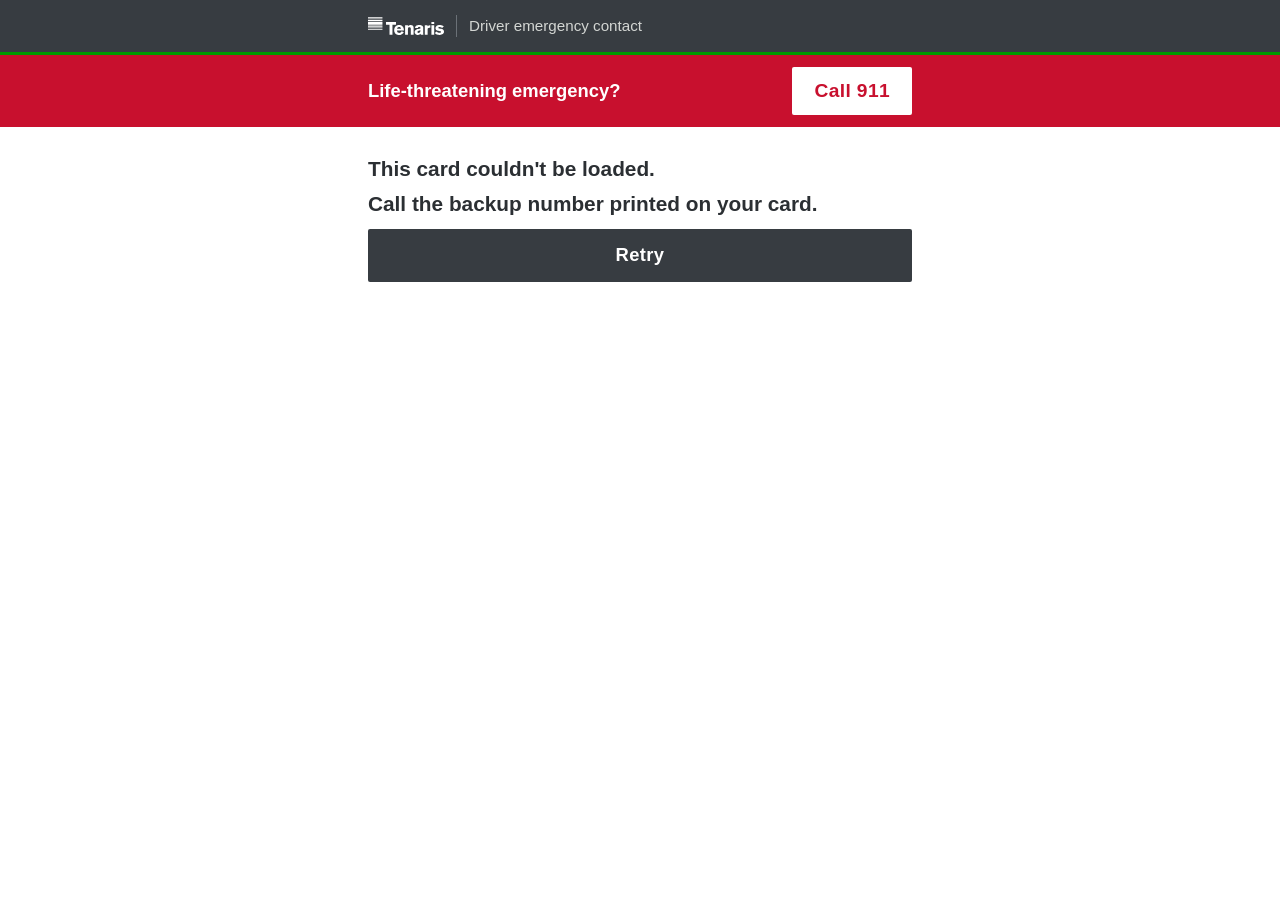
==== index.html @ 6ad7d10c "Print & QR generator, owner recovery code, supervisor-friendly dashboard Print & QR tab makes every " ====
<!doctype html>
<html lang="en">
<head>
  <meta charset="utf-8">
  <meta name="viewport" content="width=device-width, initial-scale=1">
  <!-- Only this site's own files may run or be fetched. No outside scripts, fonts or trackers. -->
  <meta http-equiv="Content-Security-Policy" content="default-src 'none'; script-src 'self'; style-src 'self'; connect-src 'self'; img-src 'self'; worker-src 'self'; base-uri 'none'; form-action 'none'">
  <meta name="referrer" content="no-referrer">
  <meta name="robots" content="noindex, nofollow">
  <meta name="color-scheme" content="light">
  <meta name="theme-color" content="#373c41">
  <title>Driver Emergency Contact</title>
  <link rel="stylesheet" href="style.css">
  <script src="crypto.js" defer></script>
  <script src="schedule.js" defer></script>
  <script src="app.js" defer></script>
</head>
<body>
  <header class="topbar">
    <div class="wrap topbar-inner">
      <img class="brand-logo" src="logo.svg" alt="Tenaris">
      <span class="product">Driver emergency contact</span>
    </div>
  </header>

  <!-- Always visible, even if everything else fails. -->
  <div class="alert-911">
    <div class="wrap alert-inner">
      <p>Life-threatening emergency?</p>
      <a class="btn btn-911" href="tel:911">Call 911</a>
    </div>
  </div>

  <main class="wrap">
    <p id="loading" class="status" role="status">Loading…</p>

    <section id="card" hidden>
      <p class="eyebrow">Emergency contact for</p>
      <h1 id="driver"></h1>

      <a id="text-all" class="btn btn-text">Text all contacts</a>
      <p class="hint">Then tap <strong>Send</strong>. The text comes from your phone, so they can call you back.</p>
      <a id="text-retry" class="small-link" hidden>Didn't get all of them? Try again</a>

      <h2 id="main-label" class="section">On shift now</h2>
      <div class="main-contact">
        <p id="main-name" class="main-name"></p>
        <p id="main-detail" class="detail"></p>
        <a id="call-main" class="btn btn-call">Call</a>
      </div>

      <div id="also-section">
        <h2 class="section">Also working now</h2>
        <ul id="also-list" class="rows"></ul>
      </div>

      <div id="off-section">
        <h2 id="off-heading" class="section">Off shift · still emergency contacts</h2>
        <ul id="off-list" class="rows"></ul>
      </div>

      <p id="tz-note" class="small muted" hidden></p>
      <p id="offline-note" class="note" hidden>Weak or no internet: showing the copy saved on this phone. Texts and calls still work with normal signal.</p>
    </section>

    <section id="error" hidden>
      <p class="error-text">This card couldn't be loaded.</p>
      <p class="error-text">Call the backup number printed on your card.</p>
      <button id="retry" class="btn btn-dark" type="button">Retry</button>
    </section>

    <noscript>
      <p class="error-text">This card couldn't be loaded. Call the backup number printed on your card.</p>
    </noscript>
  </main>
</body>
</html>
---- style.css ----
/* style.css — Tenaris look for the emergency page and the dashboard.
   Colours from tenaris.com: charcoal #373c41, green #009900, blue #023da5, grey neutrals.
   Tenaris's typeface is Frutiger (licensed), used here only if it's installed on the device. */

:root {
  --charcoal: #373c41;
  --charcoal-dark: #2b2f33;
  --green: #009900;
  --green-dark: #007a00;   /* white text on this passes contrast checks */
  --blue: #023da5;
  --red: #c8102e;          /* reserved for 911 and destructive actions */
  --amber: #ffa400;
  --text: #2b2f33;
  --muted: #666;
  --line: #d3d6d3;
  --line-dark: #babbba;
  --soft: #f5f5f5;
  --font: Frutiger, "Frutiger LT Std", FrutigerRoman, "Segoe UI", "Helvetica Neue", Arial, sans-serif;
  --font-bold-cn: "Frutiger LT Std Bold Cn", FrutigerBoldCn, "Avenir Next Condensed", "Arial Narrow", "Roboto Condensed", sans-serif-condensed, Arial, sans-serif;
}

* { box-sizing: border-box; }
[hidden] { display: none !important; }
html { -webkit-text-size-adjust: 100%; }
body { margin: 0; font: 17px/1.45 var(--font); color: var(--text); background: #fff; }
.wrap { max-width: 36rem; margin: 0 auto; padding: 0 1rem; }
main.wrap { padding-top: 1.25rem; padding-bottom: 2rem; }
.dash main.wrap { max-width: 46rem; padding-bottom: 6rem; }
.dash .wrap { max-width: 46rem; }

h1 { margin: .2rem 0 0; font: 700 2rem/1.15 var(--font-bold-cn); letter-spacing: .01em; overflow-wrap: anywhere; }
h3 { margin: 0 0 .25rem; font: 700 1.15rem/1.3 var(--font-bold-cn); }
p { margin: .5rem 0; }
.eyebrow { margin: 0; font: 700 .8rem/1.3 var(--font-bold-cn); text-transform: uppercase; letter-spacing: .08em; color: var(--muted); }
h2.section { margin: 2rem 0 .6rem; padding-top: .6rem; font: 700 .95rem/1.3 var(--font-bold-cn); text-transform: uppercase; letter-spacing: .07em; color: var(--charcoal); border-top: 1px solid var(--line); position: relative; }
h2.section::before { content: ""; position: absolute; top: -2px; left: 0; width: 2.5rem; height: 3px; background: var(--green); }
.small { font-size: .92rem; }
.muted { color: var(--muted); }
.status { margin-top: 2rem; color: var(--muted); }
code { font: .9em ui-monospace, Menlo, Consolas, monospace; }

/* ---- Top bar ---- */
.topbar { background: var(--charcoal); color: #fff; border-bottom: 3px solid var(--green); }
.topbar-inner { display: flex; align-items: center; gap: .75rem; min-height: 3.25rem; }
.brand-logo { display: block; height: 1.15rem; width: auto; }
.owner-flag { padding: .15rem .45rem; background: var(--amber); color: var(--charcoal-dark); font: 700 .75rem/1.2 var(--font-bold-cn); text-transform: uppercase; letter-spacing: .06em; }
.product { padding-left: .75rem; border-left: 1px solid #6b7177; color: #d3d6d3; font-size: .95rem; white-space: nowrap; overflow: hidden; text-overflow: ellipsis; min-width: 0; }
@media (max-width: 400px) { .product { font-size: .85rem; } }
.topbar-btn { margin-left: auto; padding: .4rem .8rem; border: 1px solid #8a9096; background: none; color: #fff; font: inherit; font-size: .9rem; cursor: pointer; }

/* ---- Buttons ---- */
.btn { display: block; width: 100%; margin-top: .75rem; padding: .85rem 1rem; border: 2px solid transparent; border-radius: 2px; font: 700 1.15rem/1.2 var(--font-bold-cn); letter-spacing: .02em; text-align: center; text-decoration: none; cursor: pointer; }
.btn:disabled { opacity: .45; cursor: not-allowed; }
.btn-text { margin-top: 1.25rem; padding: 1.15rem 1rem; font-size: 1.45rem; background: var(--green-dark); color: #fff; }
.btn-call { background: var(--blue); color: #fff; font-size: 1.3rem; }
.btn-outline { width: auto; flex: none; margin: 0; padding: .55rem 1.1rem; border-color: var(--charcoal); color: var(--charcoal); background: #fff; font-size: 1.05rem; }
.btn-911 { width: auto; flex: none; margin: 0; padding: .65rem 1.25rem; background: #fff; color: var(--red); font-size: 1.2rem; }
.btn-dark { background: var(--charcoal); color: #fff; }
.btn-primary { background: var(--green-dark); color: #fff; }
.btn-light { background: #fff; color: var(--charcoal); border-color: var(--line-dark); font-size: 1rem; }
.btn-danger { background: #fff; color: var(--red); border-color: var(--red); font-size: 1rem; }
.btn-small { width: auto; margin: 0; padding: .4rem .75rem; font-size: .95rem; }
.btn-row { display: flex; flex-wrap: wrap; gap: .5rem; margin-top: .75rem; }
.btn-row .btn { width: auto; flex: 1 1 10rem; margin: 0; }
.link-btn { padding: 0; margin-top: .75rem; border: 0; background: none; font: inherit; font-size: .92rem; color: var(--blue); text-decoration: underline; cursor: pointer; }

/* ---- Emergency page ---- */
.alert-911 { background: var(--red); color: #fff; }
.alert-inner { display: flex; align-items: center; justify-content: space-between; gap: 1rem; padding-top: .75rem; padding-bottom: .75rem; }
.alert-inner p { margin: 0; font: 700 1.15rem/1.25 var(--font-bold-cn); }
.hint { margin-top: .6rem; font-size: .95rem; color: var(--muted); }
.small-link { display: inline-block; margin-top: .25rem; font-size: .95rem; color: var(--blue); }
.main-contact { padding: 1rem; background: var(--soft); border-left: 4px solid var(--green); }
.main-name { margin: 0; font: 700 1.5rem/1.2 var(--font-bold-cn); overflow-wrap: anywhere; }
.detail { margin: .2rem 0 0; color: var(--muted); font-size: .95rem; }
.rows { list-style: none; margin: 0; padding: 0; }
.rows li { display: flex; flex-wrap: wrap; align-items: center; gap: .5rem .75rem; padding: .75rem 0; border-bottom: 1px solid var(--line); }
.rows li > div:first-child { flex: 1; min-width: 11rem; }
.rows strong { display: block; font-size: 1.05rem; overflow-wrap: anywhere; }
.rows span { display: block; color: var(--muted); font-size: .92rem; }
.rows span.badge { display: inline-block; color: #fff; }
.rows span.badge.changes { color: var(--charcoal-dark); }
.error-text { font: 700 1.3rem/1.3 var(--font-bold-cn); }
.note { margin-top: 1.5rem; padding: .75rem; background: var(--soft); border-left: 4px solid var(--amber); font-size: .95rem; }

/* ---- Forms (dashboard) ---- */
label { display: block; margin-top: .75rem; font-weight: 600; font-size: .95rem; }
input:not([type="radio"]):not([type="checkbox"]), textarea, select {
  display: block; width: 100%; margin-top: .25rem; padding: .6rem .7rem;
  font: inherit; color: var(--text); background: #fff; border: 1px solid var(--line-dark); border-radius: 2px;
}
input:focus, textarea:focus, select:focus { outline: 2px solid var(--blue); outline-offset: 0; border-color: var(--blue); }
input[readonly] { font: .85rem/1.4 ui-monospace, Menlo, Consolas, monospace; background: var(--soft); }
textarea { resize: vertical; }
fieldset { margin: 1rem 0 0; padding: .5rem 1rem 1rem; border: 1px solid var(--line); border-top: 3px solid var(--charcoal); border-radius: 0; }
fieldset .eyebrow { margin-top: 1rem; }
legend { padding: 0 .35rem; font: 700 1rem/1.3 var(--font-bold-cn); text-transform: uppercase; letter-spacing: .05em; }
.field-row { display: flex; flex-wrap: wrap; gap: 0 .75rem; }
.field-row > label { flex: 1 1 9rem; }
label.check { display: flex; align-items: center; gap: .5rem; font-weight: 400; }
label.check input { width: 1.2rem; height: 1.2rem; }
.chips { display: flex; flex-wrap: wrap; gap: .4rem; margin-top: .4rem; }
.chip { display: inline-flex; align-items: center; gap: .35rem; margin: 0; padding: .35rem .6rem; border: 1px solid var(--line-dark); font-weight: 400; cursor: pointer; }
.chip:has(input:checked) { border-color: var(--green-dark); background: #eaf6ea; }
details.minor { margin-top: 1.25rem; }
summary { cursor: pointer; font-weight: 600; color: var(--blue); }
.msg { font-weight: 600; }
.bad, .msg.bad { color: var(--red); }
.key { display: block; margin-top: .75rem; padding: .85rem; background: var(--soft); border-left: 4px solid var(--green); font: 1.2rem/1.4 ui-monospace, Menlo, Consolas, monospace; word-break: break-all; user-select: all; }
.steps { padding-left: 1.25rem; }
.steps li { margin-top: .4rem; }

/* ---- Dashboard ---- */
.panel { margin-top: 1rem; padding: 1.25rem; border: 1px solid var(--line); border-top: 3px solid var(--charcoal); }
.panel.narrow { max-width: 30rem; margin: 1rem auto 0; }
.status-panel { padding: 1rem; border: 1px solid var(--line); border-top: 3px solid var(--charcoal); }
.status-line { display: flex; align-items: center; gap: .6rem; flex-wrap: wrap; }
.badge { display: inline-block; padding: .2rem .55rem; font: 700 .8rem/1.3 var(--font-bold-cn); text-transform: uppercase; letter-spacing: .07em; color: #fff; background: var(--muted); }
.badge.live { background: var(--green-dark); }
.badge.changes { background: var(--amber); color: var(--charcoal-dark); }
.badge.updating { background: var(--blue); }
.badge.problem { background: var(--red); }
.badge.small { display: inline-block; margin-top: .25rem; font-size: .72rem; }
.changes { margin-top: .75rem; padding: .75rem 1rem; background: #fff8eb; border-left: 4px solid var(--amber); }
.changes ul { margin: 0; padding-left: 1.1rem; }
.now { margin-top: 1rem; padding-top: .75rem; border-top: 1px solid var(--line); }
.now-main { margin: .25rem 0 0; font-weight: 700; }
.tabs { display: flex; gap: 0; margin: 1.25rem 0 0; overflow-x: auto; border-bottom: 1px solid var(--line); }
.tabs button { flex: none; padding: .7rem .6rem; border: 0; border-bottom: 3px solid transparent; background: none; font: 700 .9rem/1.2 var(--font-bold-cn); text-transform: uppercase; letter-spacing: .06em; color: var(--muted); cursor: pointer; }
.tabs button.active { color: var(--charcoal); border-bottom-color: var(--green); }
[data-panel] { padding-top: .5rem; }
.rows .actions { display: flex; flex-wrap: wrap; gap: .4rem; }
.card-previews { display: grid; grid-template-columns: repeat(auto-fit, minmax(14rem, 1fr)); gap: .9rem; margin: 1rem 0 .25rem; }
.card-previews figure { margin: 0; }
.card-preview canvas { display: block; width: 100%; height: auto; filter: drop-shadow(0 1px 3px rgba(0, 0, 0, .28)); }
figcaption { margin-top: .4rem; font-size: .85rem; color: var(--muted); }
.preview { margin: .5rem 0 0; padding-left: 1.25rem; }
.preview li { margin-top: .25rem; }
.history { list-style: none; margin: 0; padding: 0; }
.history > li { padding: .75rem 0; border-bottom: 1px solid var(--line); }
.history ul { margin: .25rem 0 0; padding-left: 1.1rem; }
.help ul { padding-left: 1.1rem; }
.help li { margin-top: .4rem; }
.publish-bar { position: fixed; left: 0; right: 0; bottom: 0; background: var(--charcoal); color: #fff; border-top: 3px solid var(--amber); }
.publish-bar-inner { display: flex; align-items: center; justify-content: space-between; gap: 1rem; padding-top: .6rem; padding-bottom: .6rem; }
.publish-bar .btn { width: auto; margin: 0; padding: .55rem 1.4rem; }
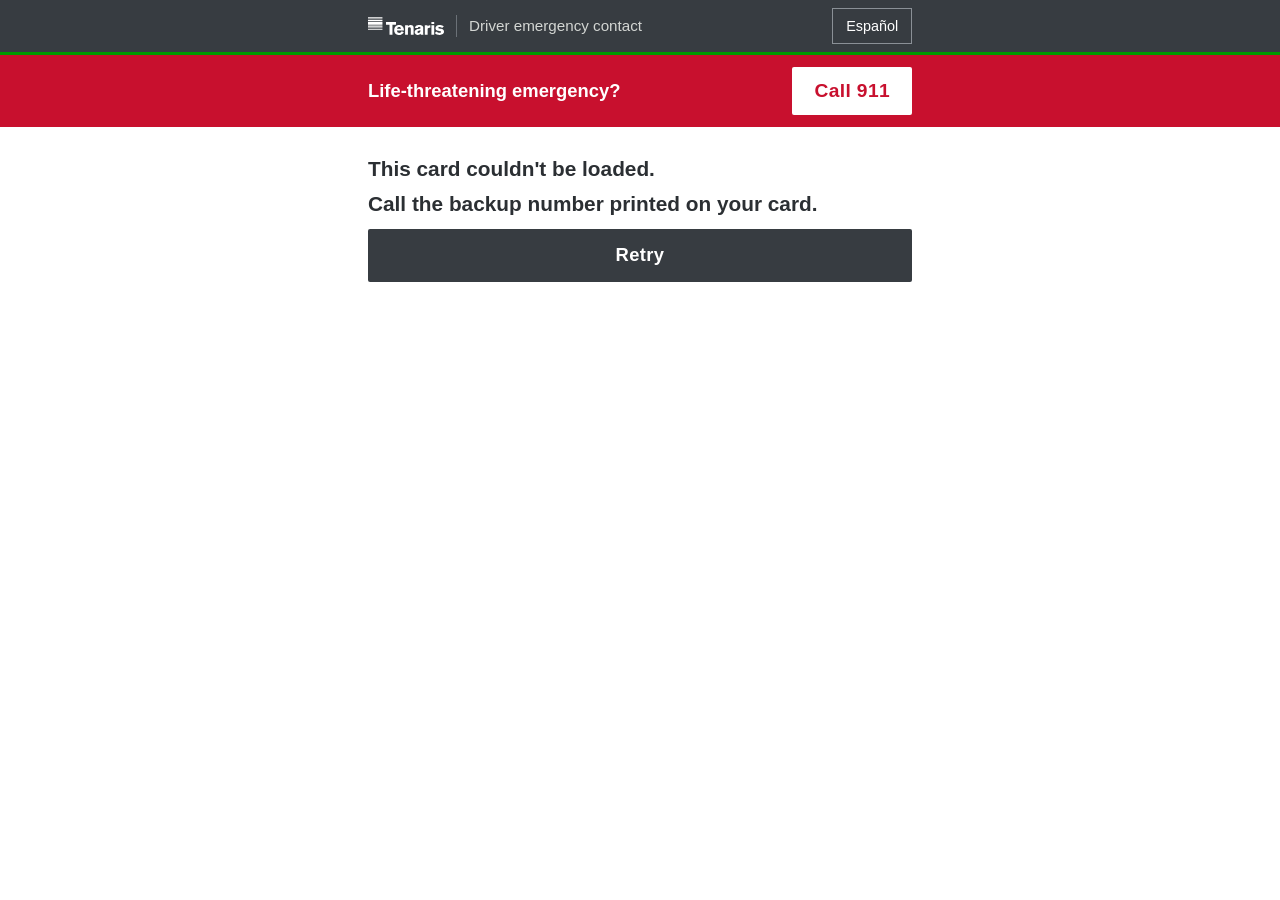
==== commit 0394b274: "Spanish option for everything families see The emergency page switches between English and Spanish (" ====
--- a/index.html
+++ b/index.html
@@ -19,15 +19,16 @@
   <header class="topbar">
     <div class="wrap topbar-inner">
       <img class="brand-logo" src="logo.svg" alt="Tenaris">
-      <span class="product">Driver emergency contact</span>
+      <span id="t-product" class="product">Driver emergency contact</span>
+      <button id="lang" class="topbar-btn" type="button" lang="es">Español</button>
     </div>
   </header>
 
   <!-- Always visible, even if everything else fails. -->
   <div class="alert-911">
     <div class="wrap alert-inner">
-      <p>Life-threatening emergency?</p>
-      <a class="btn btn-911" href="tel:911">Call 911</a>
+      <p id="t-911">Life-threatening emergency?</p>
+      <a id="t-call911" class="btn btn-911" href="tel:911">Call 911</a>
     </div>
   </div>
 
@@ -35,11 +36,11 @@
     <p id="loading" class="status" role="status">Loading…</p>
 
     <section id="card" hidden>
-      <p class="eyebrow">Emergency contact for</p>
+      <p id="t-for" class="eyebrow">Emergency contact for</p>
       <h1 id="driver"></h1>
 
       <a id="text-all" class="btn btn-text">Text all contacts</a>
-      <p class="hint">Then tap <strong>Send</strong>. The text comes from your phone, so they can call you back.</p>
+      <p id="hint" class="hint">Then tap <strong>Send</strong>. The text comes from your phone, so they can call you back.</p>
       <a id="text-retry" class="small-link" hidden>Didn't get all of them? Try again</a>
 
       <h2 id="main-label" class="section">On shift now</h2>
@@ -50,7 +51,7 @@
       </div>
 
       <div id="also-section">
-        <h2 class="section">Also working now</h2>
+        <h2 id="t-also" class="section">Also working now</h2>
         <ul id="also-list" class="rows"></ul>
       </div>
 
@@ -64,13 +65,14 @@
     </section>
 
     <section id="error" hidden>
-      <p class="error-text">This card couldn't be loaded.</p>
-      <p class="error-text">Call the backup number printed on your card.</p>
+      <p id="t-error1" class="error-text">This card couldn't be loaded.</p>
+      <p id="t-error2" class="error-text">Call the backup number printed on your card.</p>
       <button id="retry" class="btn btn-dark" type="button">Retry</button>
     </section>
 
     <noscript>
       <p class="error-text">This card couldn't be loaded. Call the backup number printed on your card.</p>
+      <p class="error-text" lang="es">No se pudo cargar esta tarjeta. Llame al número de respaldo impreso en su tarjeta.</p>
     </noscript>
   </main>
 </body>
--- a/style.css
+++ b/style.css
@@ -67,7 +67,7 @@
 /* ---- Emergency page ---- */
 .alert-911 { background: var(--red); color: #fff; }
 .alert-inner { display: flex; align-items: center; justify-content: space-between; gap: 1rem; padding-top: .75rem; padding-bottom: .75rem; }
-.alert-inner p { margin: 0; font: 700 1.15rem/1.25 var(--font-bold-cn); }
+.alert-inner p { flex: 1; min-width: 0; margin: 0; font: 700 1.15rem/1.25 var(--font-bold-cn); }
 .hint { margin-top: .6rem; font-size: .95rem; color: var(--muted); }
 .small-link { display: inline-block; margin-top: .25rem; font-size: .95rem; color: var(--blue); }
 .main-contact { padding: 1rem; background: var(--soft); border-left: 4px solid var(--green); }
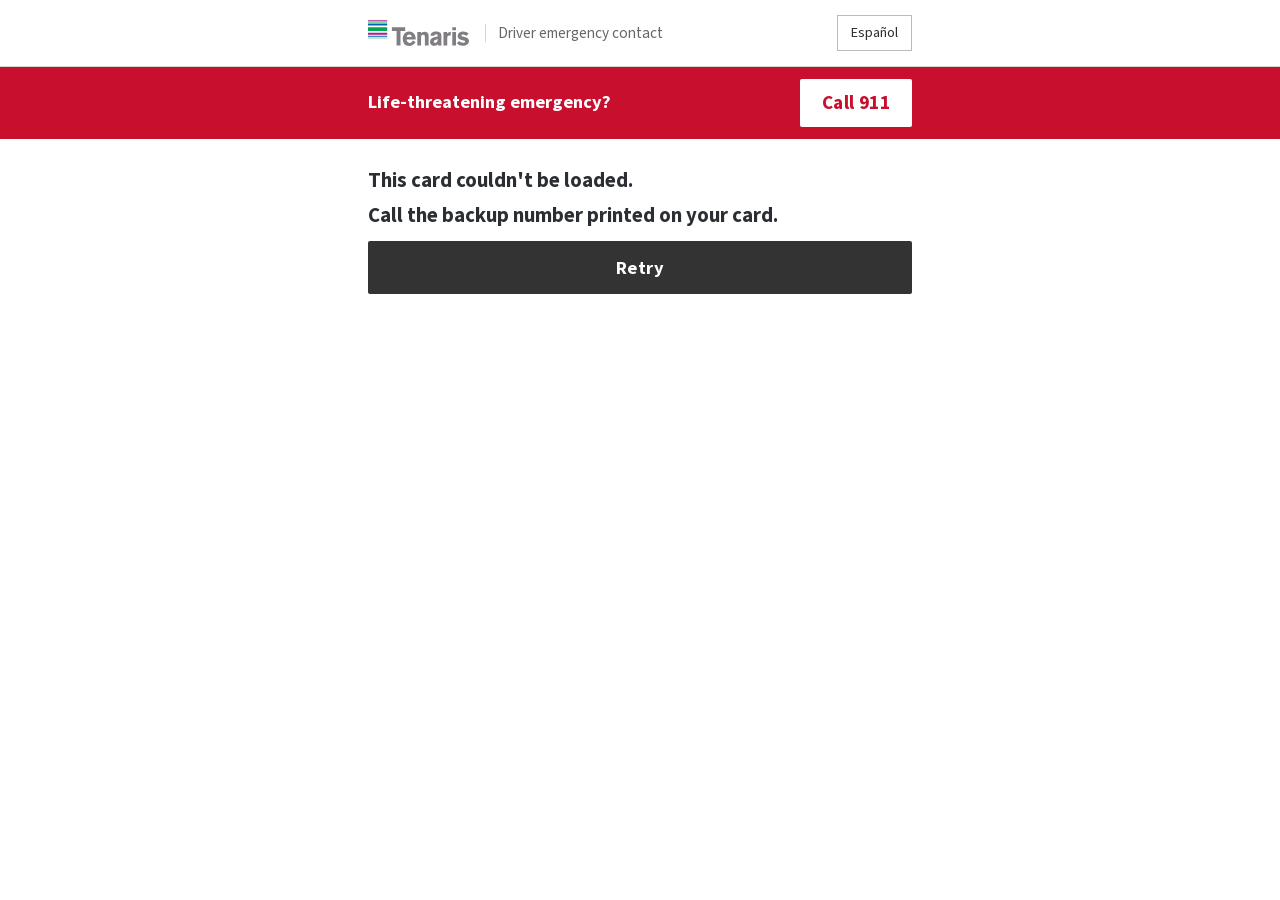
==== commit fa30a33c: "Follow the Tenaris brand guidelines: official signature artwork, colour logos, clear space and minim" ====
--- a/index.html
+++ b/index.html
@@ -4,12 +4,16 @@
   <meta charset="utf-8">
   <meta name="viewport" content="width=device-width, initial-scale=1">
   <!-- Only this site's own files may run or be fetched. No outside scripts, fonts or trackers. -->
-  <meta http-equiv="Content-Security-Policy" content="default-src 'none'; script-src 'self'; style-src 'self'; connect-src 'self'; img-src 'self'; worker-src 'self'; base-uri 'none'; form-action 'none'">
+  <meta http-equiv="Content-Security-Policy" content="default-src 'none'; script-src 'self'; style-src 'self'; connect-src 'self'; font-src 'self'; img-src 'self'; worker-src 'self'; manifest-src 'self'; base-uri 'none'; form-action 'none'">
   <meta name="referrer" content="no-referrer">
   <meta name="robots" content="noindex, nofollow">
   <meta name="color-scheme" content="light">
-  <meta name="theme-color" content="#373c41">
+  <meta name="theme-color" content="#ffffff">
   <title>Driver Emergency Contact</title>
+  <link rel="manifest" href="manifest.json">
+  <link rel="icon" href="icon-192.png">
+  <link rel="apple-touch-icon" href="apple-touch-icon.png">
+  <meta name="apple-mobile-web-app-title" content="Emergency">
   <link rel="stylesheet" href="style.css">
   <script src="crypto.js" defer></script>
   <script src="schedule.js" defer></script>
@@ -39,15 +43,17 @@
       <p id="t-for" class="eyebrow">Emergency contact for</p>
       <h1 id="driver"></h1>
 
-      <a id="text-all" class="btn btn-text">Text all contacts</a>
-      <p id="hint" class="hint">Then tap <strong>Send</strong>. The text comes from your phone, so they can call you back.</p>
-      <a id="text-retry" class="small-link" hidden>Didn't get all of them? Try again</a>
+      <a id="text-all" class="btn btn-text">Text All Yard Supervisors (Preferred)</a>
+      <!-- Empty placeholders: an older cached app.js may still look for these for a few minutes after an update. -->
+      <p id="hint" class="retired" hidden></p>
+      <a id="text-retry" class="retired" hidden></a>
 
-      <h2 id="main-label" class="section">On shift now</h2>
+      <h2 id="main-label" class="section">Primary call</h2>
       <div class="main-contact">
         <p id="main-name" class="main-name"></p>
         <p id="main-detail" class="detail"></p>
         <a id="call-main" class="btn btn-call">Call</a>
+        <a id="whatsapp" class="btn btn-whatsapp" target="_blank" rel="noopener noreferrer" hidden>WhatsApp</a>
       </div>
 
       <div id="also-section">
@@ -56,12 +62,27 @@
       </div>
 
       <div id="off-section">
-        <h2 id="off-heading" class="section">Off shift · still emergency contacts</h2>
+        <h2 id="off-heading" class="section">Not scheduled · still emergency contacts</h2>
         <ul id="off-list" class="rows"></ul>
+      </div>
+
+      <div id="yard-section" hidden>
+        <h2 id="t-yard" class="section">Yard</h2>
+        <div class="yard-row">
+          <p id="yard-address"></p>
+          <a id="directions" class="btn btn-outline" target="_blank" rel="noopener noreferrer">Directions</a>
+        </div>
       </div>
 
       <p id="tz-note" class="small muted" hidden></p>
       <p id="offline-note" class="note" hidden>Weak or no internet: showing the copy saved on this phone. Texts and calls still work with normal signal.</p>
+
+      <!-- Small extras at the very bottom, so they never get in the way of calling. -->
+      <div id="keep" class="keep" hidden>
+        <button id="save-contacts" class="link-btn" type="button">Save numbers to Contacts</button>
+        <button id="add-home" class="link-btn" type="button">Add to home screen</button>
+        <p id="home-how" class="small muted" hidden></p>
+      </div>
     </section>
 
     <section id="error" hidden>
--- a/style.css
+++ b/style.css
@@ -1,26 +1,35 @@
-/* style.css — Tenaris look for the emergency page and the dashboard.
-   Colours from tenaris.com: charcoal #373c41, green #009900, blue #023da5, grey neutrals.
-   Tenaris's typeface is Frutiger (licensed), used here only if it's installed on the device. */
+/* style.css — Tenaris look for the emergency page and the dashboard, following the
+   Tenaris Brandmark Basic Guidelines:
+   - Colours: the guide's on-screen values for Tenaris Green #009900, Tenaris Blue #000099 and
+     Tenaris Gray #666666 (a darker green is used where small white text needs more contrast).
+     Red is kept only for 911 and amber only for dashboard warnings.
+   - Signature: the official full-colour artwork (logo.svg) on white, at least 80% of the
+     Multibar's height of clear space all round.
+   - Type: Frutiger, the Tenaris typeface, where it's installed; otherwise Source Sans 3, a free
+     typeface of the same humanist style, served with the site so every phone looks the same. */
+
+@font-face { font-family: "Source Sans 3"; font-weight: 400; font-style: normal; font-display: swap; src: url(source-sans-3-regular.woff2) format("woff2"); }
+@font-face { font-family: "Source Sans 3"; font-weight: 700; font-style: normal; font-display: swap; src: url(source-sans-3-bold.woff2) format("woff2"); }
 
 :root {
-  --charcoal: #373c41;
+  --charcoal: #333333;     /* dark neutral for outlines and dark buttons */
   --charcoal-dark: #2b2f33;
   --green: #009900;
   --green-dark: #007a00;   /* white text on this passes contrast checks */
-  --blue: #023da5;
+  --blue: #000099;         /* Tenaris Blue */
+  --gray: #666666;         /* Tenaris Gray */
   --red: #c8102e;          /* reserved for 911 and destructive actions */
   --amber: #ffa400;
   --text: #2b2f33;
-  --muted: #666;
+  --muted: #666666;
   --line: #d3d6d3;
   --line-dark: #babbba;
   --soft: #f5f5f5;
-  --font: Frutiger, "Frutiger LT Std", FrutigerRoman, "Segoe UI", "Helvetica Neue", Arial, sans-serif;
-  --font-bold-cn: "Frutiger LT Std Bold Cn", FrutigerBoldCn, "Avenir Next Condensed", "Arial Narrow", "Roboto Condensed", sans-serif-condensed, Arial, sans-serif;
+  --font: Frutiger, "Frutiger LT Std", FrutigerRoman, "Source Sans 3", "Segoe UI", "Helvetica Neue", Arial, sans-serif;
 }
 
 * { box-sizing: border-box; }
-[hidden] { display: none !important; }
+[hidden], .retired { display: none !important; }
 html { -webkit-text-size-adjust: 100%; }
 body { margin: 0; font: 17px/1.45 var(--font); color: var(--text); background: #fff; }
 .wrap { max-width: 36rem; margin: 0 auto; padding: 0 1rem; }
@@ -28,11 +37,11 @@
 .dash main.wrap { max-width: 46rem; padding-bottom: 6rem; }
 .dash .wrap { max-width: 46rem; }
 
-h1 { margin: .2rem 0 0; font: 700 2rem/1.15 var(--font-bold-cn); letter-spacing: .01em; overflow-wrap: anywhere; }
-h3 { margin: 0 0 .25rem; font: 700 1.15rem/1.3 var(--font-bold-cn); }
+h1 { margin: .2rem 0 0; font: 700 2rem/1.15 var(--font); letter-spacing: .01em; overflow-wrap: anywhere; }
+h3 { margin: 0 0 .25rem; font: 700 1.15rem/1.3 var(--font); }
 p { margin: .5rem 0; }
-.eyebrow { margin: 0; font: 700 .8rem/1.3 var(--font-bold-cn); text-transform: uppercase; letter-spacing: .08em; color: var(--muted); }
-h2.section { margin: 2rem 0 .6rem; padding-top: .6rem; font: 700 .95rem/1.3 var(--font-bold-cn); text-transform: uppercase; letter-spacing: .07em; color: var(--charcoal); border-top: 1px solid var(--line); position: relative; }
+.eyebrow { margin: 0; font: 700 .8rem/1.3 var(--font); text-transform: uppercase; letter-spacing: .08em; color: var(--muted); }
+h2.section { margin: 2rem 0 .6rem; padding-top: .6rem; font: 700 .95rem/1.3 var(--font); text-transform: uppercase; letter-spacing: .07em; color: var(--gray); border-top: 1px solid var(--line); position: relative; }
 h2.section::before { content: ""; position: absolute; top: -2px; left: 0; width: 2.5rem; height: 3px; background: var(--green); }
 .small { font-size: .92rem; }
 .muted { color: var(--muted); }
@@ -40,18 +49,20 @@
 code { font: .9em ui-monospace, Menlo, Consolas, monospace; }
 
 /* ---- Top bar ---- */
-.topbar { background: var(--charcoal); color: #fff; border-bottom: 3px solid var(--green); }
-.topbar-inner { display: flex; align-items: center; gap: .75rem; min-height: 3.25rem; }
-.brand-logo { display: block; height: 1.15rem; width: auto; }
-.owner-flag { padding: .15rem .45rem; background: var(--amber); color: var(--charcoal-dark); font: 700 .75rem/1.2 var(--font-bold-cn); text-transform: uppercase; letter-spacing: .06em; }
-.product { padding-left: .75rem; border-left: 1px solid #6b7177; color: #d3d6d3; font-size: .95rem; white-space: nowrap; overflow: hidden; text-overflow: ellipsis; min-width: 0; }
+/* White, so the full-colour signature sits on white as the brand guide prefers. The logo is 1.6rem tall,
+   so its Multibar is about 1.13rem: clear space (80%) is 0.9rem above, below and to its right. */
+.topbar { background: #fff; color: var(--text); border-bottom: 1px solid var(--line); }
+.topbar-inner { display: flex; align-items: center; gap: 1rem; min-height: 3.5rem; padding-top: .95rem; padding-bottom: .95rem; }
+.brand-logo { display: block; height: 1.6rem; width: auto; flex: none; }
+.owner-flag { padding: .15rem .45rem; background: var(--amber); color: var(--charcoal-dark); font: 700 .75rem/1.2 var(--font); text-transform: uppercase; letter-spacing: .06em; }
+.product { padding-left: .75rem; border-left: 1px solid var(--line); color: var(--gray); font-size: .95rem; line-height: 1.2; min-width: 0; }
 @media (max-width: 400px) { .product { font-size: .85rem; } }
-.topbar-btn { margin-left: auto; padding: .4rem .8rem; border: 1px solid #8a9096; background: none; color: #fff; font: inherit; font-size: .9rem; cursor: pointer; }
+.topbar-btn { flex: none; margin-left: auto; padding: .4rem .8rem; border: 1px solid var(--line-dark); background: #fff; color: var(--text); font: inherit; font-size: .9rem; cursor: pointer; }
 
 /* ---- Buttons ---- */
-.btn { display: block; width: 100%; margin-top: .75rem; padding: .85rem 1rem; border: 2px solid transparent; border-radius: 2px; font: 700 1.15rem/1.2 var(--font-bold-cn); letter-spacing: .02em; text-align: center; text-decoration: none; cursor: pointer; }
+.btn { display: block; width: 100%; margin-top: .75rem; padding: .85rem 1rem; border: 2px solid transparent; border-radius: 2px; font: 700 1.15rem/1.2 var(--font); letter-spacing: .02em; text-align: center; text-decoration: none; cursor: pointer; }
 .btn:disabled { opacity: .45; cursor: not-allowed; }
-.btn-text { margin-top: 1.25rem; padding: 1.15rem 1rem; font-size: 1.45rem; background: var(--green-dark); color: #fff; }
+.btn-text { margin-top: 1.25rem; padding: 1.05rem 1rem; font-size: 1.35rem; line-height: 1.25; background: var(--green); color: #fff; }
 .btn-call { background: var(--blue); color: #fff; font-size: 1.3rem; }
 .btn-outline { width: auto; flex: none; margin: 0; padding: .55rem 1.1rem; border-color: var(--charcoal); color: var(--charcoal); background: #fff; font-size: 1.05rem; }
 .btn-911 { width: auto; flex: none; margin: 0; padding: .65rem 1.25rem; background: #fff; color: var(--red); font-size: 1.2rem; }
@@ -67,11 +78,11 @@
 /* ---- Emergency page ---- */
 .alert-911 { background: var(--red); color: #fff; }
 .alert-inner { display: flex; align-items: center; justify-content: space-between; gap: 1rem; padding-top: .75rem; padding-bottom: .75rem; }
-.alert-inner p { flex: 1; min-width: 0; margin: 0; font: 700 1.15rem/1.25 var(--font-bold-cn); }
+.alert-inner p { flex: 1; min-width: 0; margin: 0; font: 700 1.15rem/1.25 var(--font); }
 .hint { margin-top: .6rem; font-size: .95rem; color: var(--muted); }
 .small-link { display: inline-block; margin-top: .25rem; font-size: .95rem; color: var(--blue); }
 .main-contact { padding: 1rem; background: var(--soft); border-left: 4px solid var(--green); }
-.main-name { margin: 0; font: 700 1.5rem/1.2 var(--font-bold-cn); overflow-wrap: anywhere; }
+.main-name { margin: 0; font: 700 1.5rem/1.2 var(--font); overflow-wrap: anywhere; }
 .detail { margin: .2rem 0 0; color: var(--muted); font-size: .95rem; }
 .rows { list-style: none; margin: 0; padding: 0; }
 .rows li { display: flex; flex-wrap: wrap; align-items: center; gap: .5rem .75rem; padding: .75rem 0; border-bottom: 1px solid var(--line); }
@@ -80,7 +91,7 @@
 .rows span { display: block; color: var(--muted); font-size: .92rem; }
 .rows span.badge { display: inline-block; color: #fff; }
 .rows span.badge.changes { color: var(--charcoal-dark); }
-.error-text { font: 700 1.3rem/1.3 var(--font-bold-cn); }
+.error-text { font: 700 1.3rem/1.3 var(--font); }
 .note { margin-top: 1.5rem; padding: .75rem; background: var(--soft); border-left: 4px solid var(--amber); font-size: .95rem; }
 
 /* ---- Forms (dashboard) ---- */
@@ -94,7 +105,7 @@
 textarea { resize: vertical; }
 fieldset { margin: 1rem 0 0; padding: .5rem 1rem 1rem; border: 1px solid var(--line); border-top: 3px solid var(--charcoal); border-radius: 0; }
 fieldset .eyebrow { margin-top: 1rem; }
-legend { padding: 0 .35rem; font: 700 1rem/1.3 var(--font-bold-cn); text-transform: uppercase; letter-spacing: .05em; }
+legend { padding: 0 .35rem; font: 700 1rem/1.3 var(--font); text-transform: uppercase; letter-spacing: .05em; }
 .field-row { display: flex; flex-wrap: wrap; gap: 0 .75rem; }
 .field-row > label { flex: 1 1 9rem; }
 label.check { display: flex; align-items: center; gap: .5rem; font-weight: 400; }
@@ -115,7 +126,7 @@
 .panel.narrow { max-width: 30rem; margin: 1rem auto 0; }
 .status-panel { padding: 1rem; border: 1px solid var(--line); border-top: 3px solid var(--charcoal); }
 .status-line { display: flex; align-items: center; gap: .6rem; flex-wrap: wrap; }
-.badge { display: inline-block; padding: .2rem .55rem; font: 700 .8rem/1.3 var(--font-bold-cn); text-transform: uppercase; letter-spacing: .07em; color: #fff; background: var(--muted); }
+.badge { display: inline-block; padding: .2rem .55rem; font: 700 .8rem/1.3 var(--font); text-transform: uppercase; letter-spacing: .07em; color: #fff; background: var(--muted); }
 .badge.live { background: var(--green-dark); }
 .badge.changes { background: var(--amber); color: var(--charcoal-dark); }
 .badge.updating { background: var(--blue); }
@@ -126,7 +137,7 @@
 .now { margin-top: 1rem; padding-top: .75rem; border-top: 1px solid var(--line); }
 .now-main { margin: .25rem 0 0; font-weight: 700; }
 .tabs { display: flex; gap: 0; margin: 1.25rem 0 0; overflow-x: auto; border-bottom: 1px solid var(--line); }
-.tabs button { flex: none; padding: .7rem .6rem; border: 0; border-bottom: 3px solid transparent; background: none; font: 700 .9rem/1.2 var(--font-bold-cn); text-transform: uppercase; letter-spacing: .06em; color: var(--muted); cursor: pointer; }
+.tabs button { flex: none; padding: .7rem .6rem; border: 0; border-bottom: 3px solid transparent; background: none; font: 700 .9rem/1.2 var(--font); text-transform: uppercase; letter-spacing: .06em; color: var(--muted); cursor: pointer; }
 .tabs button.active { color: var(--charcoal); border-bottom-color: var(--green); }
 [data-panel] { padding-top: .5rem; }
 .rows .actions { display: flex; flex-wrap: wrap; gap: .4rem; }
@@ -144,3 +155,20 @@
 .publish-bar { position: fixed; left: 0; right: 0; bottom: 0; background: var(--charcoal); color: #fff; border-top: 3px solid var(--amber); }
 .publish-bar-inner { display: flex; align-items: center; justify-content: space-between; gap: 1rem; padding-top: .6rem; padding-bottom: .6rem; }
 .publish-bar .btn { width: auto; margin: 0; padding: .55rem 1.4rem; }
+
+/* ---- Emergency page extras ---- */
+.btn-whatsapp { background: #fff; color: var(--charcoal); border-color: var(--charcoal); font-size: 1.1rem; }
+.yard-row { display: flex; flex-wrap: wrap; align-items: center; gap: .5rem .75rem; padding: .25rem 0 .75rem; border-bottom: 1px solid var(--line); }
+.yard-row p { flex: 1; min-width: 11rem; margin: 0; overflow-wrap: anywhere; }
+.keep { margin-top: 1.75rem; display: flex; flex-wrap: wrap; gap: .25rem 1.5rem; }
+.keep .link-btn { margin-top: 0; }
+.keep p { flex-basis: 100%; margin: .25rem 0 0; }
+
+/* ---- Dashboard extras ---- */
+.warn { padding: .6rem .8rem; background: #fff8eb; border-left: 4px solid var(--amber); }
+.checked { margin: .5rem 0 0; font-size: .9rem; color: var(--muted); }
+.checked.due { display: flex; flex-wrap: wrap; align-items: center; gap: .5rem .75rem; padding: .5rem .75rem; background: #fff8eb; border-left: 4px solid var(--amber); color: var(--text); }
+.checked .btn { margin: 0; }
+.gaps ul { margin: .25rem 0 0; padding-left: 1.1rem; }
+.ok { color: var(--green-dark); }
+.warn .link-btn { margin-top: 0; }
